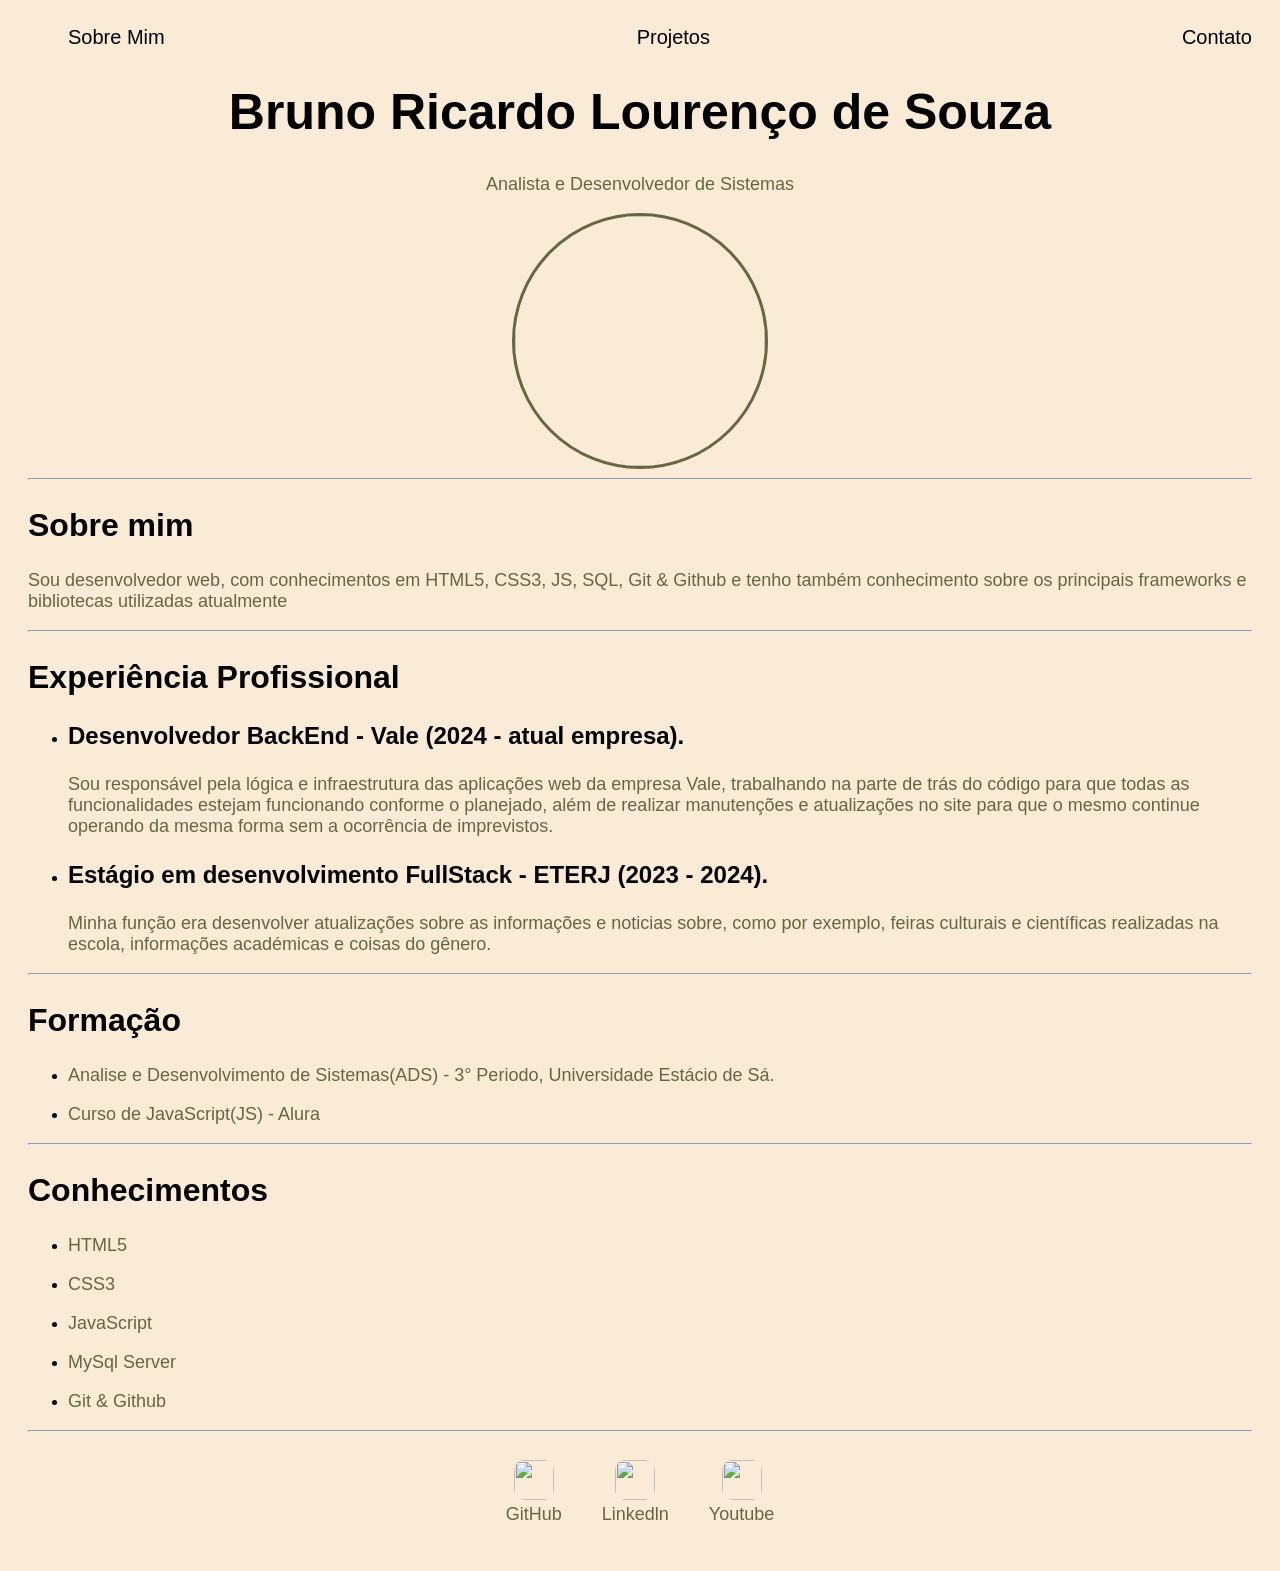
==== index.html @ e285dacd "Feature/Create-Contato.html-and-update-index.html-index.css In this feature Contato.html was created" ====
<!DOCTYPE html>
<html lang="pt-br">
<head>
    <meta charset="UTF-8">
    <meta name="viewport" content="width=device-width, initial-scale=1.0">
    <title>Curriculo Online - Bruno Ricardo</title>
    <link href="index.css" rel="Stylesheet">
</head>
<body>
    <nav>
        <ul>
            <li>
                <a href="index.html">Sobre Mim</a>
            </li>
            <li>
                <a href="Project.html">Projetos</a>
            </li>
            <li>
                <a href="Contato.html">Contato</a>
            </li>
        </ul>
    </nav>
    <header>
        <h1>Bruno Ricardo Lourenço de Souza</h2>
        <p>Analista e Desenvolvedor de Sistemas</p>
        <img src="brunin.png" class="Profile">
    </header>
    <hr>
    <div>
        <h2>Sobre mim</h2>
        <p>Sou desenvolvedor web, com conhecimentos em HTML5, CSS3, JS, SQL, Git & Github e tenho também conhecimento sobre os principais frameworks e bibliotecas utilizadas atualmente</p>
    </div>
    <hr>
    <div>
        <h2>Experiência Profissional</h2>
        <ul>
            <li>
                <h3>Desenvolvedor BackEnd - Vale (2024 - atual empresa).</h3>
            </li>
            <p>Sou responsável pela lógica e infraestrutura das aplicações web da empresa Vale, trabalhando na parte de trás do código para que todas as funcionalidades estejam funcionando conforme o planejado, além de realizar manutenções e atualizações no site para que o mesmo continue operando da mesma forma sem a ocorrência de imprevistos.</p>
            <li>
                <h3>Estágio em desenvolvimento FullStack - ETERJ (2023 - 2024).</h3>
                <p>Minha função era desenvolver atualizações sobre as informações e noticias sobre, como por exemplo, feiras culturais e científicas realizadas na escola, informações académicas e coisas do gênero.</p>
            </li>
        </ul>
    </div>
    <hr>
    <div>
        <h2>Formação</h2>
        <ul>
            <li>
                <p>Analise e Desenvolvimento de Sistemas(ADS) - 3° Periodo, Universidade Estácio de Sá.</p>
            </li>
            <li>
                <p>Curso de JavaScript(JS) - Alura</p>
            </li>
        </ul>
    </div>
    <hr>
    <div>
        <h2>Conhecimentos</h2>
        <ul>
            <li>
                <p>HTML5</p>
            </li>
            <li>
                <p>CSS3</p>
            </li>
            <li>
                <p>JavaScript</p>
            </li>
            <li>
                <p>MySql Server</p>
            </li>
            <li>
                <p>Git & Github</p>
            </li>
        </ul>
    </div>
    <hr>
    <footer>
        <a href="https://github.com/brunoricardolsouza" target="_blank">
            <img src="github.png" >
            <p>GitHub</p>
        </a>
        <a href="https://linkedin.com/brunoricardolsouza" target="_blank">
            <img src="linkedin.png" >
            <p>Linkedln</p>
        </a>
        <a href="https://youtube.com/brunoricardolsouza" target="_blank">
            <img src="youtube.png" >
            <p>Youtube</p>
        </a>
    </footer>
</body>
</html>
---- index.css ----
body{
    color: black;
    padding: 0px 20px;
    font-family: Arial, Helvetica, sans-serif;
    background-color: #FAEBD7;
}
nav ul{
    display: flex;
    justify-content: space-between;
    padding-top: 10px;
    list-style-type: none;
   
}
nav a{
    font-size: 20px;
    text-decoration: none;
    color: black;
}
nav a:hover{
    color:#664
}
header{
    text-align: center;
}
.Profile{
    height: 250px;
    width: 250px;
    border:solid 3px #664;
    border-radius: 50%;
}
.MainDiv{
   padding: 0px 20px; 
}
footer img{
    width: 40px;
    height: 40px;
    border-radius: 10px;
}
footer{
    display: flex;
    justify-content: center;
}
footer a{
    text-decoration: none;
    text-align: center;
    color: #664;
    padding: 20px;
}
footer p{
    margin-top: 0px;
}
h1{
    font-size: 50px;
}
p{
    font-size: 18px;
    color:#664;
}
h2{
    font-size: 32px;
}
h3{
    font-size: 24px;
}
.Projects{
    display: flex;
    padding-bottom:30px;
}
img{
    width: 700px;
    height: 500px;
}
.Container{
    border:solid 3px #664;
    border-radius: 10px;
    height: 440px;
    width: 900px;
}
p img{
    height: 30px;
    width: 30px;
    border-radius: 10px;
}
.MainContact{
    justify-items: center;
}
.Obs{
    padding-top:40px;
}
.Obs-Text{
    padding-top:20px;
}
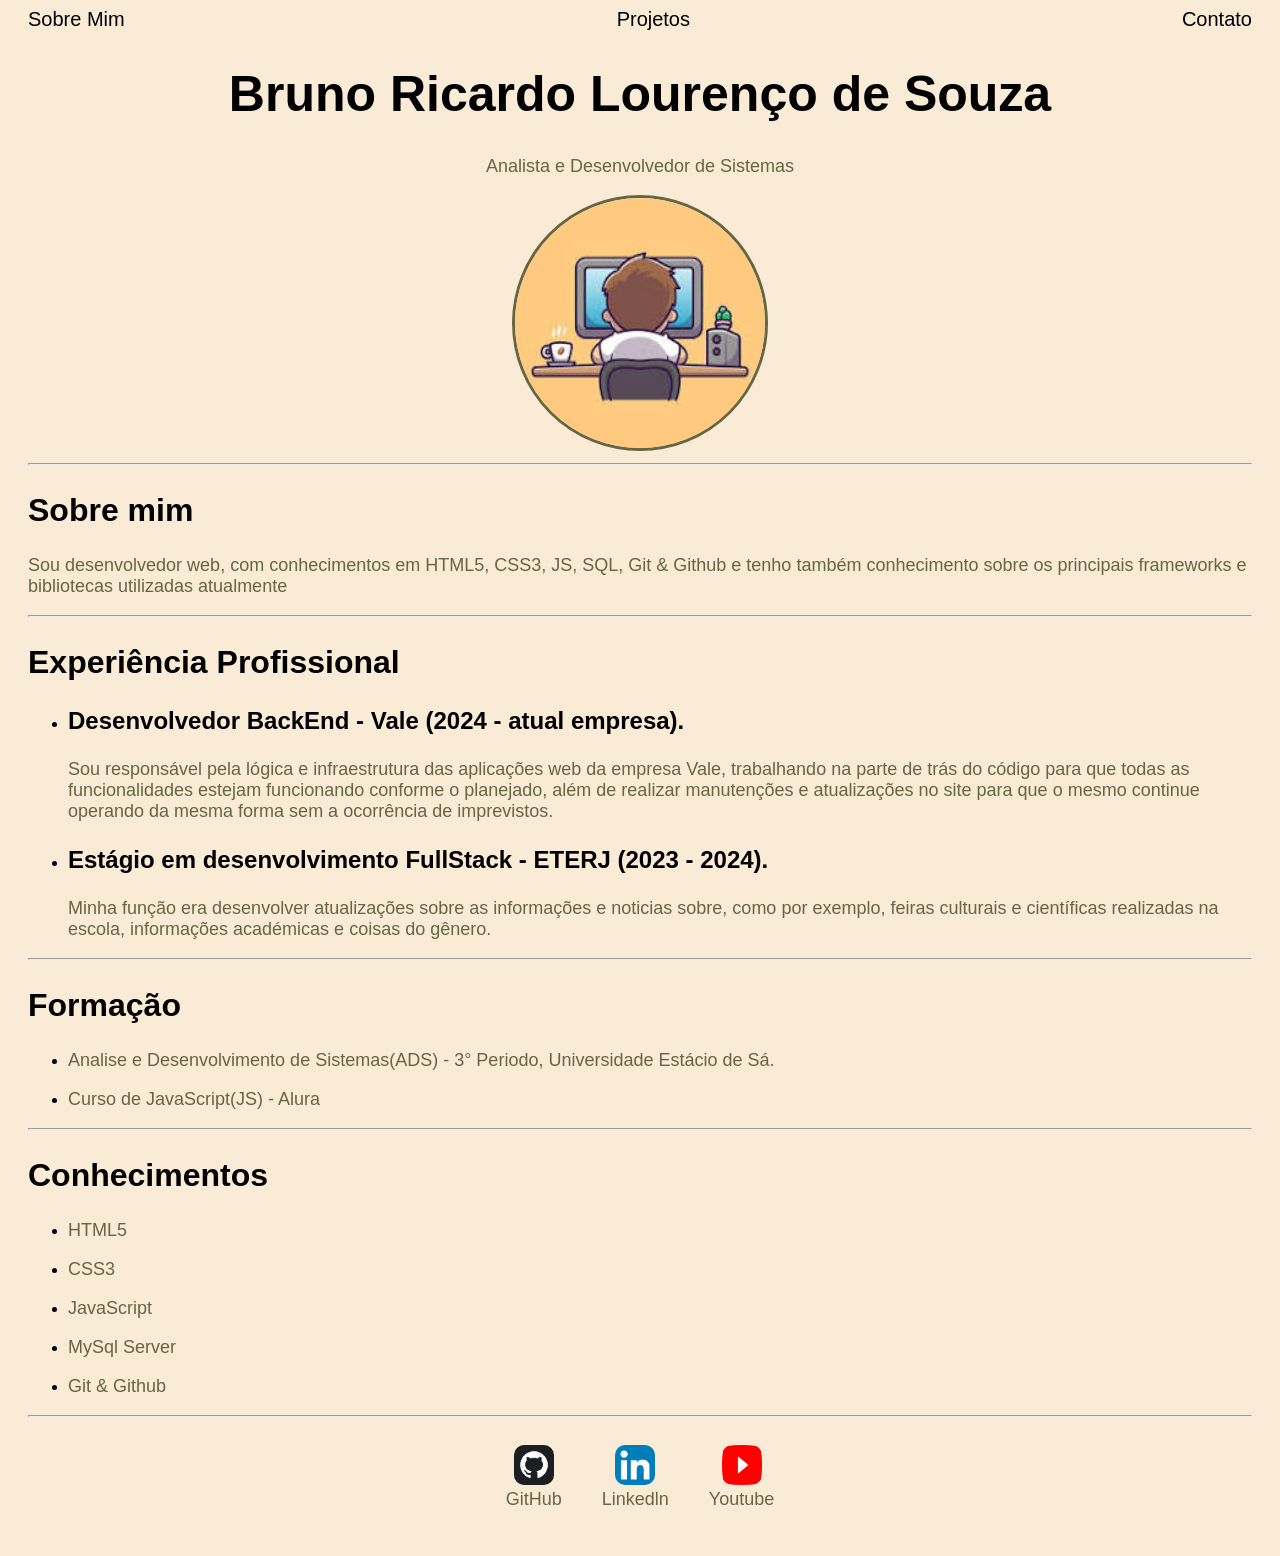
==== commit 703d30ff: "feat: update navbar in this feat was update navbar" ====
--- a/index.html
+++ b/index.html
@@ -8,17 +8,17 @@
 </head>
 <body>
     <nav>
-        <ul>
-            <li>
+        <div>
+            <div>
                 <a href="index.html">Sobre Mim</a>
-            </li>
-            <li>
+            </div>
+            <div>
                 <a href="Project.html">Projetos</a>
-            </li>
-            <li>
+            </div>
+            <div>
                 <a href="Contato.html">Contato</a>
-            </li>
-        </ul>
+            </div>
+        </div>
     </nav>
     <header>
         <h1>Bruno Ricardo Lourenço de Souza</h2>
@@ -80,7 +80,7 @@
     <hr>
     <footer>
         <a href="https://github.com/brunoricardolsouza" target="_blank">
-            <img src="github.png" >
+            <img src="GitHub.png" >
             <p>GitHub</p>
         </a>
         <a href="https://linkedin.com/brunoricardolsouza" target="_blank">
--- a/index.css
+++ b/index.css
@@ -4,12 +4,10 @@
     font-family: Arial, Helvetica, sans-serif;
     background-color: #FAEBD7;
 }
-nav ul{
+nav div{
     display: flex;
     justify-content: space-between;
-    padding-top: 10px;
     list-style-type: none;
-   
 }
 nav a{
     font-size: 20px;
@@ -75,6 +73,7 @@
     border-radius: 10px;
     height: 440px;
     width: 900px;
+    padding: 20px;
 }
 p img{
     height: 30px;
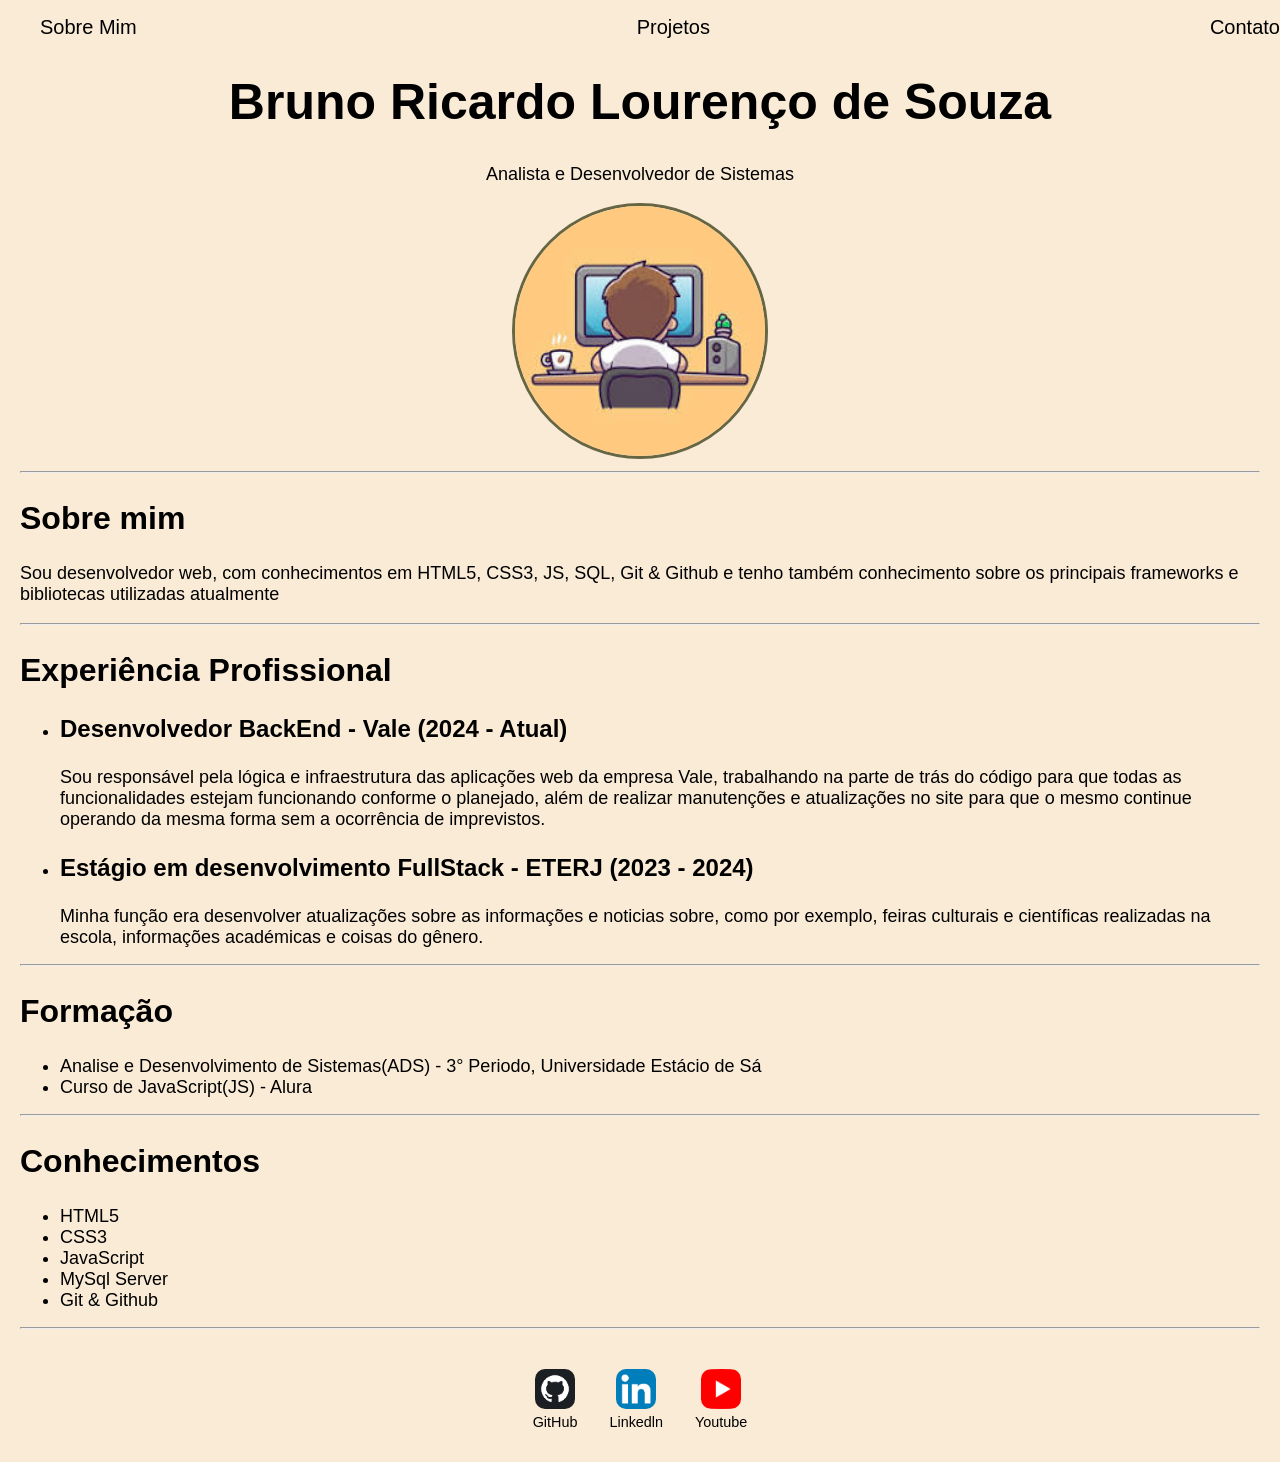
==== commit d33171dd: "feat: update for better practices in html In this feat, an update was made to improve the semantics " ====
--- a/index.html
+++ b/index.html
@@ -1,96 +1,129 @@
 <!DOCTYPE html>
 <html lang="pt-br">
-<head>
-    <meta charset="UTF-8">
-    <meta name="viewport" content="width=device-width, initial-scale=1.0">
-    <title>Curriculo Online - Bruno Ricardo</title>
-    <link href="index.css" rel="Stylesheet">
-</head>
-<body>
-    <nav>
-        <div>
-            <div>
-                <a href="index.html">Sobre Mim</a>
-            </div>
-            <div>
-                <a href="Project.html">Projetos</a>
-            </div>
-            <div>
-                <a href="Contato.html">Contato</a>
-            </div>
-        </div>
+  <head>
+    <meta charset="UTF-8" />
+    <meta name="viewport" content="width=device-width, initial-scale=1.0" />
+    <title>Currículo Online - Bruno Ricardo</title>
+    <meta
+      name="description"
+      content="Currículo online de Bruno Ricardo - Desenvolvedor de Sistemas com experiência em BackEnd, FullStack e tecnologias web."
+    />
+    <link href="./Componentes/index.css" rel="stylesheet" />
+  </head>
+  <body>
+    <nav aria-label="Navegação principal">
+      <ul>
+        <li>
+          <a href="index.html" aria-current="page">Sobre Mim</a>
+        </li>
+        <li>
+          <a href="./Componentes/Projetos.html">Projetos</a>
+        </li>
+        <li>
+          <a href="./Componentes/Contato.html">Contato</a>
+        </li>
+      </ul>
     </nav>
     <header>
-        <h1>Bruno Ricardo Lourenço de Souza</h2>
-        <p>Analista e Desenvolvedor de Sistemas</p>
-        <img src="brunin.png" class="Profile">
+      <h1>Bruno Ricardo Lourenço de Souza</h1>
+      <p>Analista e Desenvolvedor de Sistemas</p>
+      <img
+        src="./Assets/brunin.png"
+        class="profile-img"
+        alt="Foto de Bruno Ricardo"
+      />
     </header>
-    <hr>
-    <div>
+    <main class="container">
+      <hr />
+      <section>
         <h2>Sobre mim</h2>
-        <p>Sou desenvolvedor web, com conhecimentos em HTML5, CSS3, JS, SQL, Git & Github e tenho também conhecimento sobre os principais frameworks e bibliotecas utilizadas atualmente</p>
-    </div>
-    <hr>
-    <div>
+        <p>
+          Sou desenvolvedor web, com conhecimentos em HTML5, CSS3, JS, SQL, Git
+          & Github e tenho também conhecimento sobre os principais frameworks e
+          bibliotecas utilizadas atualmente
+        </p>
+      </section>
+      <hr />
+      <section>
         <h2>Experiência Profissional</h2>
-        <ul>
-            <li>
-                <h3>Desenvolvedor BackEnd - Vale (2024 - atual empresa).</h3>
-            </li>
-            <p>Sou responsável pela lógica e infraestrutura das aplicações web da empresa Vale, trabalhando na parte de trás do código para que todas as funcionalidades estejam funcionando conforme o planejado, além de realizar manutenções e atualizações no site para que o mesmo continue operando da mesma forma sem a ocorrência de imprevistos.</p>
-            <li>
-                <h3>Estágio em desenvolvimento FullStack - ETERJ (2023 - 2024).</h3>
-                <p>Minha função era desenvolver atualizações sobre as informações e noticias sobre, como por exemplo, feiras culturais e científicas realizadas na escola, informações académicas e coisas do gênero.</p>
-            </li>
+        <ul class="style-text">
+          <li>
+            <h3>Desenvolvedor BackEnd - Vale (2024 - Atual)</h3>
+            Sou responsável pela lógica e infraestrutura das aplicações web da
+            empresa Vale, trabalhando na parte de trás do código para que todas
+            as funcionalidades estejam funcionando conforme o planejado, além de
+            realizar manutenções e atualizações no site para que o mesmo
+            continue operando da mesma forma sem a ocorrência de imprevistos.
+          </li>
+          <li>
+            <h3>Estágio em desenvolvimento FullStack - ETERJ (2023 - 2024)</h3>
+            Minha função era desenvolver atualizações sobre as informações e
+            noticias sobre, como por exemplo, feiras culturais e científicas
+            realizadas na escola, informações académicas e coisas do gênero.
+          </li>
         </ul>
-    </div>
-    <hr>
-    <div>
+      </section>
+      <hr />
+      <section>
         <h2>Formação</h2>
-        <ul>
-            <li>
-                <p>Analise e Desenvolvimento de Sistemas(ADS) - 3° Periodo, Universidade Estácio de Sá.</p>
-            </li>
-            <li>
-                <p>Curso de JavaScript(JS) - Alura</p>
-            </li>
+        <ul class="style-text">
+          <li>
+            Analise e Desenvolvimento de Sistemas(ADS) - 3° Periodo,
+            Universidade Estácio de Sá
+          </li>
+          <li>Curso de JavaScript(JS) - Alura</li>
         </ul>
-    </div>
-    <hr>
-    <div>
+      </section>
+      <hr />
+      <section>
         <h2>Conhecimentos</h2>
-        <ul>
-            <li>
-                <p>HTML5</p>
-            </li>
-            <li>
-                <p>CSS3</p>
-            </li>
-            <li>
-                <p>JavaScript</p>
-            </li>
-            <li>
-                <p>MySql Server</p>
-            </li>
-            <li>
-                <p>Git & Github</p>
-            </li>
+        <ul class="style-text">
+          <li>HTML5</li>
+          <li>CSS3</li>
+          <li>JavaScript</li>
+          <li>MySql Server</li>
+          <li>Git & Github</li>
         </ul>
-    </div>
-    <hr>
+      </section>
+      <hr />
+    </main>
+
     <footer>
-        <a href="https://github.com/brunoricardolsouza" target="_blank">
-            <img src="GitHub.png" >
-            <p>GitHub</p>
-        </a>
-        <a href="https://linkedin.com/brunoricardolsouza" target="_blank">
-            <img src="linkedin.png" >
-            <p>Linkedln</p>
-        </a>
-        <a href="https://youtube.com/brunoricardolsouza" target="_blank">
-            <img src="youtube.png" >
-            <p>Youtube</p>
-        </a>
+      <ul class="social-list">
+        <li>
+          <a
+            href="https://github.com/brunoricardolsouza"
+            target="_blank"
+            rel="noopener"
+            aria-label="Github do Bruno Ricardo"
+          >
+            <img src="./Assets/GitHub.png" alt="" aria-hidden="true" />
+            <span>GitHub</span>
+          </a>
+        </li>
+        <li>
+          <a
+            href="https://linkedin.com/brunoricardolsouza"
+            target="_blank"
+            rel="noopener"
+            aria-label="Linkedin do Bruno Ricardo"
+          >
+            <img src="./Assets/linkedin.png" alt="" aria-hidden="true" />
+            <span>Linkedln</span>
+          </a>
+        </li>
+        <li>
+          <a
+            href="https://youtube.com/brunoricardolsouza"
+            target="_blank"
+            rel="noopener"
+            aria-label="Youtube do Bruno Ricardo"
+          >
+            <img src="./Assets/youtube.png" alt="" aria-hidden="true" />
+            <span>Youtube</span>
+          </a>
+        </li>
+      </ul>
     </footer>
-</body>
+  </body>
 </html>
--- a/Componentes/index.css
+++ b/Componentes/index.css
@@ -0,0 +1,125 @@
+body{
+    color: black;
+    padding: 0;
+    margin: 0;
+    font-family: Arial, Helvetica, sans-serif;
+    background-color: #FAEBD7;
+}
+nav ul{
+    display: flex;
+    justify-content: space-between;
+    list-style-type: none;
+}
+nav a{
+    font-size: 20px;
+    text-decoration: none;
+    color: black;
+}
+nav a:hover{
+    color:#664
+}
+header{
+    text-align: center;
+}
+.profile-img{
+    height: 250px;
+    width: 250px;
+    border:solid 3px #664;
+    border-radius: 50%;
+}
+h1{
+    font-size: 50px;
+}
+p{
+    font-size: 18px;
+}
+label{
+    font-size: 18px;
+}
+h2{
+    font-size: 32px;
+}
+h3{
+    font-size: 24px;
+}
+.projects{
+    display: flex;
+    padding-bottom:30px;
+}
+img{
+    width: 700px;
+    height: 500px;
+}
+.container-contato{
+    border:solid 3px #664;
+    border-radius: 10px;
+    height: 440px;
+    width: 900px;
+    padding: 20px;
+}
+p img{
+    height: 30px;
+    width: 30px;
+    border-radius: 10px;
+}
+.MainContact{
+    justify-items: center;
+}
+.Obs{
+    padding-top:40px;
+}
+.Obs-Text{
+    padding-top:20px;
+}
+
+footer{
+    text-align: center;
+    padding: 2rem 1rem;
+}
+.social-list{
+    list-style: none;
+    display: flex;
+    justify-content: center;
+    gap:2rem;
+    padding: 0;
+    margin: 0;
+}
+.social-list a{
+    display: flex;
+    flex-direction: column;
+    align-items: center;
+    text-decoration: none;
+    gap:0.3rem;
+    font-size:0.9rem;
+    color: black;
+}
+.social-list img{
+    width: 40px;
+    height: 40px;
+    object-fit: cover;
+    border-radius: 10px;
+}
+.style-text li{
+    font-size:18px;
+}
+.container{
+    margin:0px 20px;
+}
+.project-text h3{
+    padding-left:20px;
+    font-size: 24px;
+}
+.project-img{
+
+}
+.contact{
+    align-items: center;
+}
+.main-contact{
+    display: flex;
+    justify-content: center;
+}
+.container-contato img{
+    margin-right: 10px;
+    vertical-align: middle;
+}
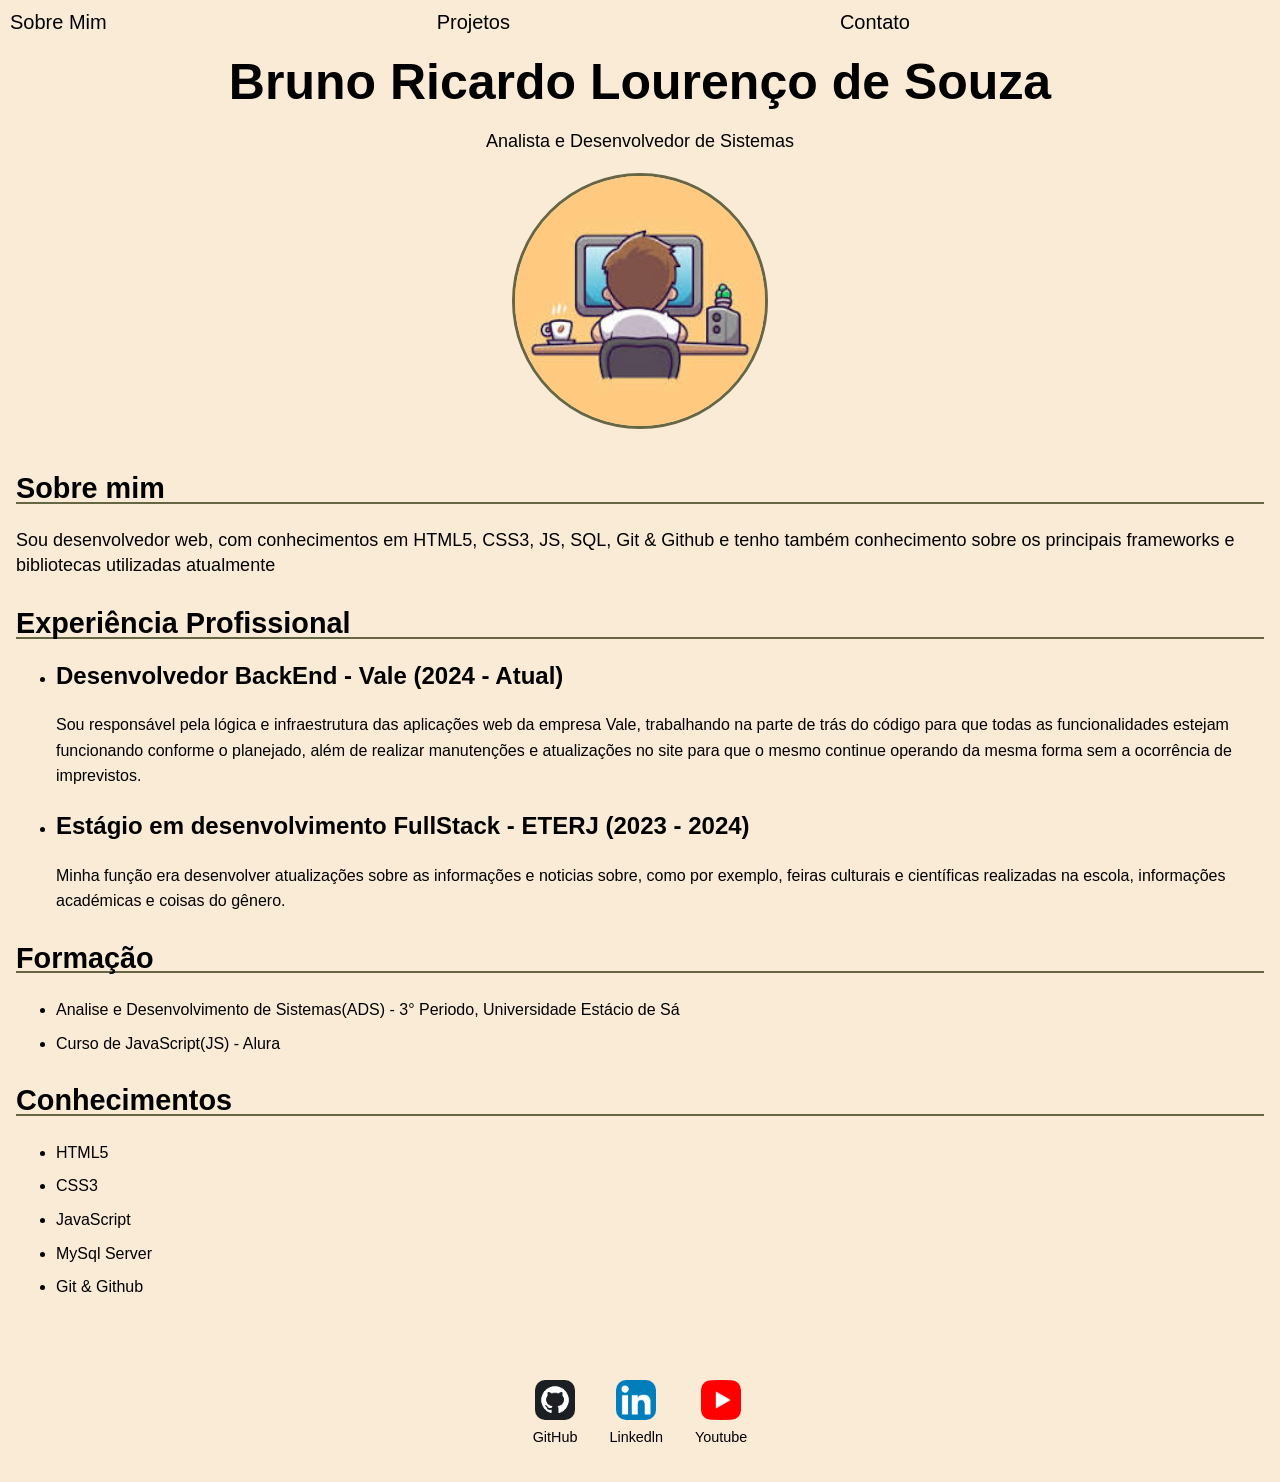
==== commit 5105fa1a: "feat: increase media querie in the project in this feat, was created the media querie for responsive" ====
--- a/index.html
+++ b/index.html
@@ -34,7 +34,6 @@
       />
     </header>
     <main class="container">
-      <hr />
       <section>
         <h2>Sobre mim</h2>
         <p>
@@ -43,7 +42,6 @@
           bibliotecas utilizadas atualmente
         </p>
       </section>
-      <hr />
       <section>
         <h2>Experiência Profissional</h2>
         <ul class="style-text">
@@ -63,7 +61,6 @@
           </li>
         </ul>
       </section>
-      <hr />
       <section>
         <h2>Formação</h2>
         <ul class="style-text">
@@ -74,7 +71,6 @@
           <li>Curso de JavaScript(JS) - Alura</li>
         </ul>
       </section>
-      <hr />
       <section>
         <h2>Conhecimentos</h2>
         <ul class="style-text">
@@ -85,7 +81,6 @@
           <li>Git & Github</li>
         </ul>
       </section>
-      <hr />
     </main>
 
     <footer>
--- a/Componentes/index.css
+++ b/Componentes/index.css
@@ -4,11 +4,15 @@
     margin: 0;
     font-family: Arial, Helvetica, sans-serif;
     background-color: #FAEBD7;
+    line-height: 1.6rem;
 }
 nav ul{
     display: flex;
     justify-content: space-between;
     list-style-type: none;
+    margin: 10px;
+    padding: 0px;
+    max-width: 900px;
 }
 nav a{
     font-size: 20px;
@@ -37,10 +41,11 @@
     font-size: 18px;
 }
 h2{
-    font-size: 32px;
+    font-size: 1.8rem;
+    border-bottom: 2px solid #664;
 }
 h3{
-    font-size: 24px;
+    font-size: 1.5rem;
 }
 .projects{
     display: flex;
@@ -81,6 +86,7 @@
     display: flex;
     justify-content: center;
     gap:2rem;
+    flex-wrap: wrap;
     padding: 0;
     margin: 0;
 }
@@ -100,17 +106,19 @@
     border-radius: 10px;
 }
 .style-text li{
-    font-size:18px;
+    font-size:1rem;
+    margin-bottom: 0.5rem;
 }
 .container{
-    margin:0px 20px;
+    padding: 1rem;
+    margin: 0 auto;
+}
+section{
+    margin-bottom: 2rem;
 }
 .project-text h3{
     padding-left:20px;
     font-size: 24px;
-}
-.project-img{
-
 }
 .contact{
     align-items: center;
@@ -122,4 +130,41 @@
 .container-contato img{
     margin-right: 10px;
     vertical-align: middle;
+}
+@media (max-width: 768px){
+    nav ul{
+        text-align: center;
+        gap: 0.5rem;
+    }
+    nav a{
+        font-size: 18px;
+        padding: 0.5rem 0;
+    }
+    header{
+        text-align: center;
+        padding: 2rem 1rem;
+    }
+    .profile-img{
+        width: 150px;
+        height: 150px;
+        border:solid 3px #664;
+        border-radius: 50%;
+        object-fit: cover;
+    }
+    h1{
+        font-size: 2.5rem;
+        margin: 0.5rem;
+        line-height: 2rem;
+    }
+    p{
+        font-size: 1rem;
+    }
+    .projects {
+        display: flex;
+        flex-direction: column;
+    }
+    .project-img img{
+        width: 440px;
+        height: 350px;
+    }
 }
